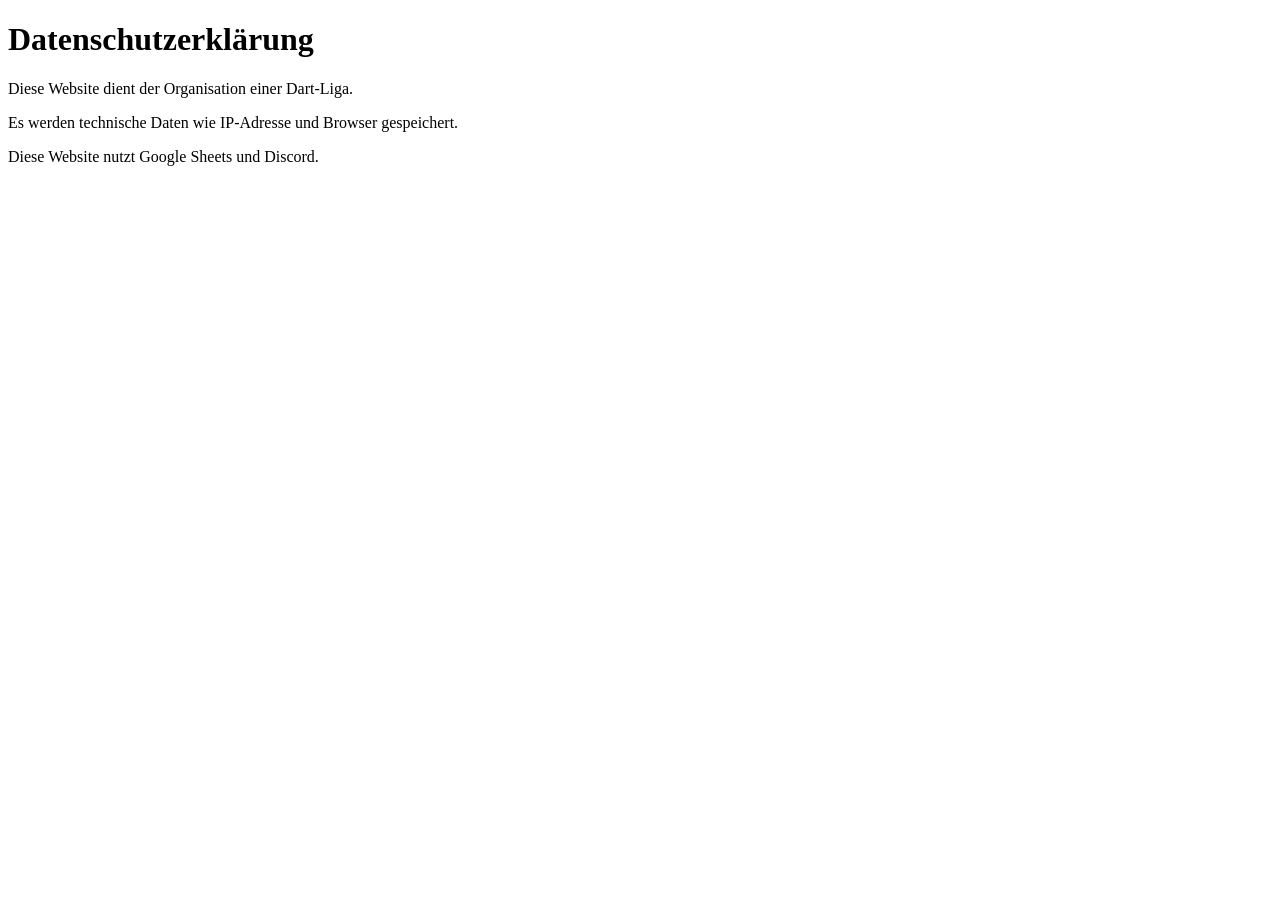
==== datenschutz.html @ b6db141f "gg" ====
<!DOCTYPE html>
<html lang="de">
<head>
<meta charset="UTF-8">
<title>Datenschutz</title>
</head>
<body>
<h1>Datenschutzerklärung</h1>
<p>Diese Website dient der Organisation einer Dart-Liga.</p>
<p>Es werden technische Daten wie IP-Adresse und Browser gespeichert.</p>
<p>Diese Website nutzt Google Sheets und Discord.</p>
</body>
</html>
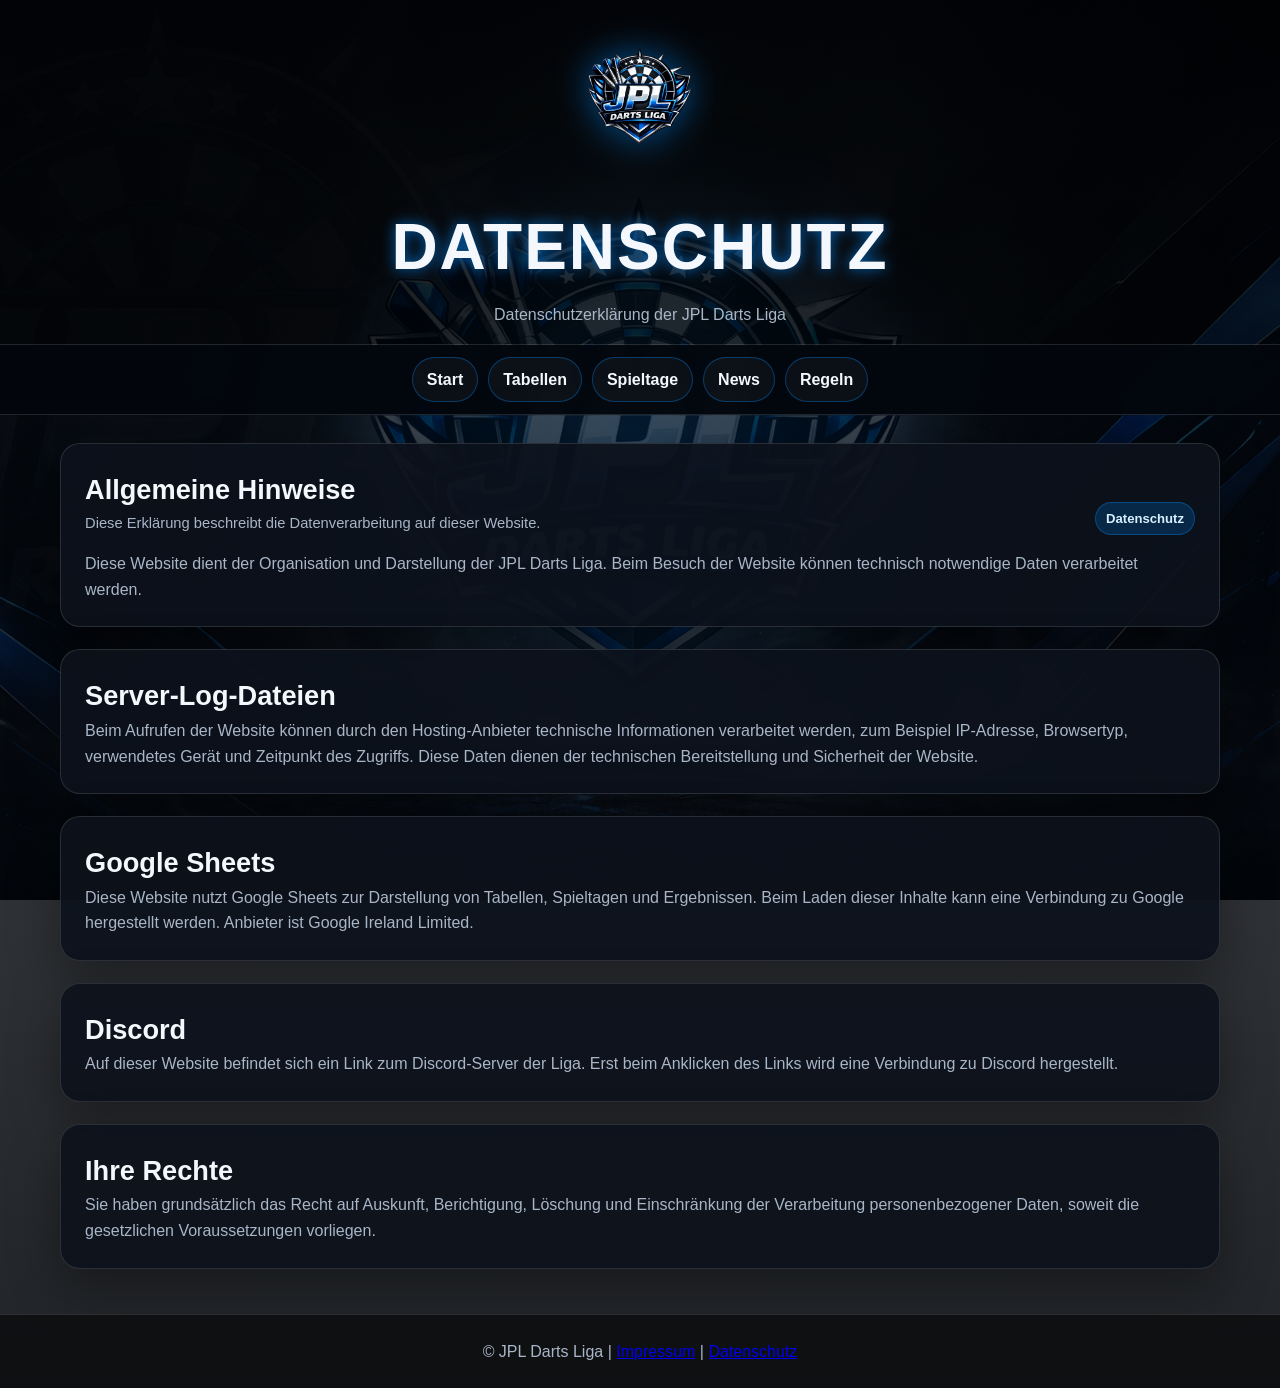
==== commit 690873a5: "new" ====
--- a/datenschutz.html
+++ b/datenschutz.html
@@ -2,12 +2,84 @@
 <html lang="de">
 <head>
 <meta charset="UTF-8">
-<title>Datenschutz</title>
+<meta name="viewport" content="width=device-width, initial-scale=1.0">
+<link rel="stylesheet" href="style.css">
+<title>Datenschutz - JPL Darts Liga</title>
 </head>
 <body>
-<h1>Datenschutzerklärung</h1>
-<p>Diese Website dient der Organisation einer Dart-Liga.</p>
-<p>Es werden technische Daten wie IP-Adresse und Browser gespeichert.</p>
-<p>Diese Website nutzt Google Sheets und Discord.</p>
+
+<header>
+  <img class="logo" src="logo.png" alt="JPL Darts Liga Logo">
+  <h1>Datenschutz</h1>
+  <p>Datenschutzerklärung der JPL Darts Liga</p>
+</header>
+
+<nav>
+  <a href="index.html">Start</a>
+  <a href="tabellen.html">Tabellen</a>
+  <a href="spieltage.html">Spieltage</a>
+  <a href="news.html">News</a>
+  <a href="regeln.html">Regeln</a>
+</nav>
+
+<main>
+  <section class="panel">
+    <div class="panel-header">
+      <div>
+        <h2>Allgemeine Hinweise</h2>
+        <p class="small-info">Diese Erklärung beschreibt die Datenverarbeitung auf dieser Website.</p>
+      </div>
+      <span class="tag">Datenschutz</span>
+    </div>
+
+    <p>
+      Diese Website dient der Organisation und Darstellung der JPL Darts Liga.
+      Beim Besuch der Website können technisch notwendige Daten verarbeitet werden.
+    </p>
+  </section>
+
+  <section class="panel">
+    <h2>Server-Log-Dateien</h2>
+    <p>
+      Beim Aufrufen der Website können durch den Hosting-Anbieter technische Informationen verarbeitet werden,
+      zum Beispiel IP-Adresse, Browsertyp, verwendetes Gerät und Zeitpunkt des Zugriffs.
+      Diese Daten dienen der technischen Bereitstellung und Sicherheit der Website.
+    </p>
+  </section>
+
+  <section class="panel">
+    <h2>Google Sheets</h2>
+    <p>
+      Diese Website nutzt Google Sheets zur Darstellung von Tabellen, Spieltagen und Ergebnissen.
+      Beim Laden dieser Inhalte kann eine Verbindung zu Google hergestellt werden.
+      Anbieter ist Google Ireland Limited.
+    </p>
+  </section>
+
+  <section class="panel">
+    <h2>Discord</h2>
+    <p>
+      Auf dieser Website befindet sich ein Link zum Discord-Server der Liga.
+      Erst beim Anklicken des Links wird eine Verbindung zu Discord hergestellt.
+    </p>
+  </section>
+
+  <section class="panel">
+    <h2>Ihre Rechte</h2>
+    <p>
+      Sie haben grundsätzlich das Recht auf Auskunft, Berichtigung, Löschung und Einschränkung der Verarbeitung
+      personenbezogener Daten, soweit die gesetzlichen Voraussetzungen vorliegen.
+    </p>
+  </section>
+</main>
+
+<footer>
+  <p>
+    © JPL Darts Liga |
+    <a href="impressum.html">Impressum</a> |
+    <a href="datenschutz.html">Datenschutz</a>
+  </p>
+</footer>
+
 </body>
-</html>+</html>
--- a/style.css
+++ b/style.css
@@ -0,0 +1,352 @@
+* {
+  box-sizing: border-box;
+  margin: 0;
+  padding: 0;
+  font-family: Arial, Helvetica, sans-serif;
+}
+
+:root {
+  --panel: rgba(12, 18, 28, 0.92);
+  --blue: #008cff;
+  --blue-2: #00b7ff;
+  --white: #f4f7fb;
+  --muted: #a9b6c7;
+  --line: rgba(255, 255, 255, 0.12);
+  --danger: #ff4d4d;
+  --gold: #ffd166;
+  --green: #3ddc97;
+}
+
+body {
+  background:
+    linear-gradient(rgba(2, 5, 10, 0.72), rgba(2, 5, 10, 0.88)),
+    url("background.png") center / cover fixed no-repeat;
+  color: var(--white);
+  min-height: 100vh;
+  line-height: 1.6;
+}
+
+body::before {
+  content: "";
+  position: fixed;
+  inset: 0;
+  pointer-events: none;
+  background: radial-gradient(circle at center, rgba(0, 140, 255, 0.15), transparent 45%);
+  z-index: -1;
+}
+
+header {
+  padding: 28px 18px 16px;
+  text-align: center;
+  background: rgba(0, 0, 0, 0.45);
+  border-bottom: 1px solid var(--line);
+}
+
+.logo {
+  width: 150px;
+  max-width: 42vw;
+  margin-bottom: 10px;
+  filter: drop-shadow(0 0 18px rgba(0, 140, 255, 0.55));
+}
+
+header h1 {
+  font-size: clamp(2rem, 5vw, 4rem);
+  letter-spacing: 2px;
+  text-transform: uppercase;
+  text-shadow: 0 0 14px rgba(0, 140, 255, 0.7);
+}
+
+header p {
+  color: var(--muted);
+  font-size: 1rem;
+  margin-top: 4px;
+}
+
+nav {
+  position: sticky;
+  top: 0;
+  z-index: 20;
+  display: flex;
+  justify-content: center;
+  gap: 10px;
+  flex-wrap: wrap;
+  padding: 12px;
+  background: rgba(3, 7, 13, 0.95);
+  border-bottom: 1px solid var(--line);
+  backdrop-filter: blur(10px);
+}
+
+nav a {
+  cursor: pointer;
+  border: 1px solid rgba(0, 140, 255, 0.35);
+  background: rgba(255, 255, 255, 0.04);
+  color: var(--white);
+  padding: 9px 14px;
+  border-radius: 999px;
+  font-weight: 700;
+  transition: 0.2s;
+  text-decoration: none;
+}
+
+nav a:hover,
+nav a.active {
+  background: linear-gradient(135deg, var(--blue), #004d9a);
+  box-shadow: 0 0 16px rgba(0, 140, 255, 0.4);
+  transform: translateY(-1px);
+}
+
+main {
+  width: min(1160px, 94%);
+  margin: 28px auto 45px;
+}
+
+.hero,
+.panel,
+.news-card,
+.rule-card {
+  background: var(--panel);
+  border: 1px solid var(--line);
+  border-radius: 20px;
+  box-shadow: 0 20px 50px rgba(0, 0, 0, 0.35);
+}
+
+.hero {
+  padding: 32px;
+  min-height: 280px;
+  display: grid;
+  grid-template-columns: 1.5fr 0.8fr;
+  gap: 20px;
+  align-items: center;
+  overflow: hidden;
+}
+
+.hero h2,
+.page-title {
+  font-size: clamp(1.8rem, 4vw, 3rem);
+  line-height: 1.1;
+  margin-bottom: 12px;
+}
+
+.blue-text {
+  color: var(--blue-2);
+}
+
+.hero p,
+.panel p,
+.rule-card p,
+.news-card p {
+  color: var(--muted);
+}
+
+.hero-badge {
+  display: inline-block;
+  margin-bottom: 12px;
+  padding: 6px 12px;
+  border-radius: 999px;
+  background: rgba(0, 140, 255, 0.14);
+  border: 1px solid rgba(0, 140, 255, 0.4);
+  color: #d8efff;
+  font-weight: 700;
+}
+
+.hero-logo {
+  width: 100%;
+  max-width: 310px;
+  justify-self: center;
+  filter: drop-shadow(0 0 28px rgba(0, 140, 255, 0.45));
+}
+
+.quick-grid {
+  display: grid;
+  grid-template-columns: repeat(auto-fit, minmax(210px, 1fr));
+  gap: 16px;
+  margin-top: 18px;
+}
+
+.quick-card {
+  background: rgba(255, 255, 255, 0.05);
+  border: 1px solid var(--line);
+  border-radius: 16px;
+  padding: 18px;
+}
+
+.quick-card strong {
+  display: block;
+  color: var(--blue-2);
+  font-size: 1.15rem;
+  margin-bottom: 4px;
+}
+
+.panel {
+  padding: 24px;
+  margin-bottom: 22px;
+  overflow-x: auto;
+}
+
+.panel-header {
+  display: flex;
+  justify-content: space-between;
+  align-items: end;
+  gap: 14px;
+  margin-bottom: 16px;
+  flex-wrap: wrap;
+}
+
+.panel-header h2,
+.panel h2 {
+  font-size: 1.7rem;
+  color: var(--white);
+}
+
+.small-info,
+.status-line {
+  color: var(--muted);
+  font-size: 0.92rem;
+}
+
+.status-line {
+  margin-bottom: 10px;
+}
+
+table {
+  width: 100%;
+  border-collapse: collapse;
+  min-width: 760px;
+  overflow: hidden;
+  border-radius: 14px;
+}
+
+th,
+td {
+  padding: 12px 13px;
+  text-align: left;
+  border-bottom: 1px solid var(--line);
+  white-space: nowrap;
+}
+
+th {
+  background: rgba(0, 140, 255, 0.16);
+  color: #dcefff;
+  font-size: 0.92rem;
+  text-transform: uppercase;
+  letter-spacing: 0.5px;
+}
+
+td {
+  background: rgba(255, 255, 255, 0.025);
+}
+
+tr:hover td {
+  background: rgba(0, 140, 255, 0.08);
+}
+
+.cut-top td {
+  border-top: 3px solid var(--blue-2);
+}
+
+.cut-bottom td {
+  border-top: 3px solid var(--danger);
+}
+
+.rank {
+  font-weight: 800;
+  color: var(--gold);
+}
+
+.winner {
+  color: var(--green);
+  font-weight: 800;
+}
+
+.tag {
+  display: inline-block;
+  padding: 5px 10px;
+  border-radius: 999px;
+  font-size: 0.82rem;
+  font-weight: 800;
+  background: rgba(0, 140, 255, 0.2);
+  color: #d8efff;
+  border: 1px solid rgba(0, 140, 255, 0.35);
+}
+
+.tag.done {
+  background: rgba(61, 220, 151, 0.16);
+  color: #bfffe4;
+  border-color: rgba(61, 220, 151, 0.35);
+}
+
+.tag.open {
+  background: rgba(255, 209, 102, 0.14);
+  color: #ffe5a3;
+  border-color: rgba(255, 209, 102, 0.4);
+}
+
+.tag.warning {
+  background: rgba(255, 77, 77, 0.14);
+  color: #ffc4c4;
+  border-color: rgba(255, 77, 77, 0.4);
+}
+
+.two-grid {
+  display: grid;
+  grid-template-columns: repeat(auto-fit, minmax(280px, 1fr));
+  gap: 18px;
+}
+
+.news-card,
+.rule-card {
+  padding: 20px;
+}
+
+.news-card h3,
+.rule-card h3 {
+  color: var(--blue-2);
+  margin-bottom: 8px;
+}
+
+.date {
+  color: var(--gold);
+  font-size: 0.9rem;
+  font-weight: 800;
+  margin-bottom: 7px;
+}
+
+.discord-box {
+  margin-top: 18px;
+  padding: 18px;
+  border-radius: 16px;
+  background: rgba(0, 140, 255, 0.12);
+  border: 1px solid rgba(0, 140, 255, 0.35);
+}
+
+.btn {
+  display: inline-block;
+  margin-top: 14px;
+  padding: 10px 16px;
+  border-radius: 999px;
+  background: linear-gradient(135deg, var(--blue), #004d9a);
+  color: white;
+  text-decoration: none;
+  font-weight: 800;
+  box-shadow: 0 0 16px rgba(0, 140, 255, 0.35);
+}
+
+footer {
+  text-align: center;
+  padding: 24px;
+  background: rgba(0, 0, 0, 0.55);
+  color: var(--muted);
+  border-top: 1px solid var(--line);
+}
+
+@media (max-width: 800px) {
+  .hero {
+    grid-template-columns: 1fr;
+    text-align: center;
+    padding: 24px;
+  }
+
+  .hero-logo {
+    max-width: 210px;
+  }
+}
